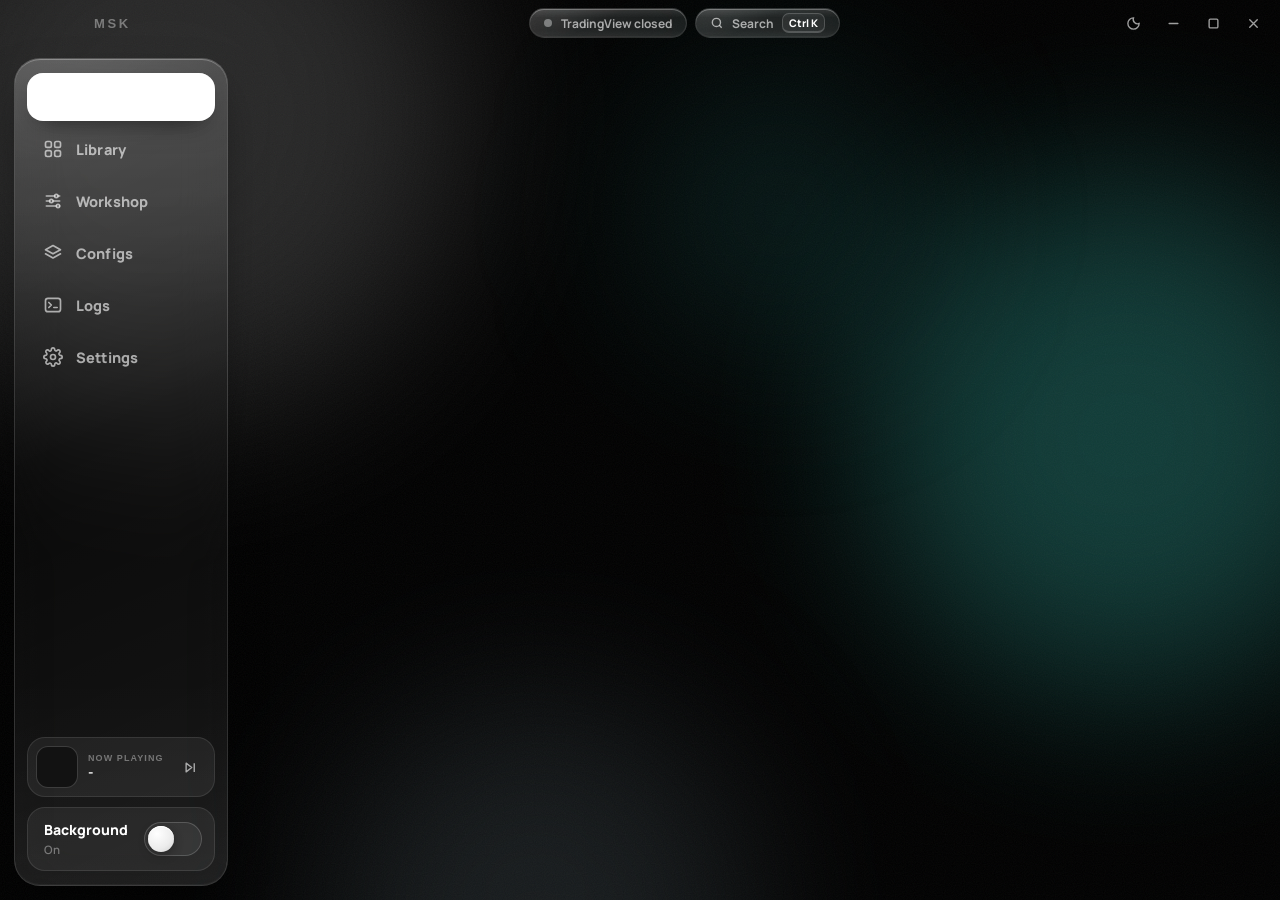
==== studio/index.html @ 9ff11bef "Add files via upload" ====
<!doctype html>
<html data-theme="dark">
<head>
  <meta charset="utf-8" />
  <meta http-equiv="Content-Security-Policy" content="default-src 'self'; img-src 'self' msk: data: blob:; media-src 'self' msk: blob:; style-src 'self' 'unsafe-inline'; font-src 'self'; script-src 'self'" />
  <title>MSK Studio</title>
  <link rel="stylesheet" href="styles.css" />
</head>
<body>
  <svg width="0" height="0" style="position:absolute" aria-hidden="true">
    <filter id="lg" x="0" y="0" width="100%" height="100%" color-interpolation-filters="sRGB">
      <feTurbulence type="fractalNoise" baseFrequency="0.012 0.018" numOctaves="2" seed="9" result="n" />
      <feGaussianBlur in="n" stdDeviation="2.5" result="nb" />
      <feDisplacementMap in="SourceGraphic" in2="nb" scale="34" xChannelSelector="R" yChannelSelector="G" />
    </filter>
  </svg>

  <div class="ambient" aria-hidden="true"><i class="blob b1"></i><i class="blob b2"></i><i class="blob b3"></i><i class="blob b4"></i><div class="grain"></div></div>

  <header class="titlebar">
    <div class="brand"><span class="wm" id="wm-small"></span><span class="brand-name">MSK</span></div>
    <div class="tb-center"><div class="pill glass" id="tv-pill"><span class="dot"></span><span id="tv-text">TradingView closed</span></div>
      <button class="pill glass pal-btn" id="pal-btn" title="Command palette"><svg viewBox="0 0 24 24"><circle cx="11" cy="11" r="7"/><path d="M20 20l-4-4"/></svg><span>Search</span><kbd>Ctrl K</kbd></button></div>
    <div class="tb-right">
      <button class="wc" id="theme-btn" title="Light / dark"><svg viewBox="0 0 24 24"><path d="M12 3a9 9 0 1 0 9 9 7 7 0 0 1-9-9z"/></svg></button>
      <button class="wc" id="w-min" title="Minimize"><svg viewBox="0 0 24 24"><path d="M5 12h14"/></svg></button>
      <button class="wc" id="w-max" title="Maximize"><svg viewBox="0 0 24 24"><rect x="5" y="5" width="14" height="14" rx="2"/></svg></button>
      <button class="wc close" id="w-close" title="Close"><svg viewBox="0 0 24 24"><path d="M6 6l12 12M18 6L6 18"/></svg></button>
    </div>
  </header>

  <aside class="sidebar glass">
    <nav id="nav">
      <span class="nav-blob"></span>
      <button data-page="home"><svg viewBox="0 0 24 24"><path d="M3 11l9-7 9 7v9a1 1 0 0 1-1 1h-5v-6H9v6H4a1 1 0 0 1-1-1z"/></svg><span>Home</span></button>
      <button data-page="library"><svg viewBox="0 0 24 24"><rect x="3" y="3" width="7" height="7" rx="2"/><rect x="14" y="3" width="7" height="7" rx="2"/><rect x="3" y="14" width="7" height="7" rx="2"/><rect x="14" y="14" width="7" height="7" rx="2"/></svg><span>Library</span></button>
      <button data-page="workshop"><svg viewBox="0 0 24 24"><path d="M4 6h10M18 6h2M4 12h4M12 12h8M4 18h12M20 18h0"/><circle cx="16" cy="6" r="2"/><circle cx="10" cy="12" r="2"/><circle cx="18" cy="18" r="2"/></svg><span>Workshop</span></button>
      <button data-page="configs"><svg viewBox="0 0 24 24"><path d="M12 3l9 5-9 5-9-5z"/><path d="M3 13l9 5 9-5"/></svg><span>Configs</span></button>
      <button data-page="logs"><svg viewBox="0 0 24 24"><rect x="3" y="4" width="18" height="16" rx="3"/><path d="M7 9l3 3-3 3M13 15h4"/></svg><span>Logs</span></button>
      <button data-page="settings"><svg viewBox="0 0 24 24"><circle cx="12" cy="12" r="3"/><path d="M19.4 15a1.7 1.7 0 0 0 .3 1.8l.1.1a2 2 0 1 1-2.8 2.8l-.1-.1a1.7 1.7 0 0 0-1.8-.3 1.7 1.7 0 0 0-1 1.5V21a2 2 0 1 1-4 0v-.1a1.7 1.7 0 0 0-1.1-1.5 1.7 1.7 0 0 0-1.8.3l-.1.1a2 2 0 1 1-2.8-2.8l.1-.1a1.7 1.7 0 0 0 .3-1.8 1.7 1.7 0 0 0-1.5-1H3a2 2 0 1 1 0-4h.1a1.7 1.7 0 0 0 1.5-1.1 1.7 1.7 0 0 0-.3-1.8l-.1-.1a2 2 0 1 1 2.8-2.8l.1.1a1.7 1.7 0 0 0 1.8.3H9a1.7 1.7 0 0 0 1-1.5V3a2 2 0 1 1 4 0v.1a1.7 1.7 0 0 0 1 1.5 1.7 1.7 0 0 0 1.8-.3l.1-.1a2 2 0 1 1 2.8 2.8l-.1.1a1.7 1.7 0 0 0-.3 1.8V9a1.7 1.7 0 0 0 1.5 1H21a2 2 0 1 1 0 4h-.1a1.7 1.7 0 0 0-1.5 1z"/></svg><span>Settings</span></button>
    </nav>
    <div class="side-foot">
      <div class="np" id="np" title="Edit in Workshop"><span class="np-thumb"></span><div class="np-txt"><small class="eyebrow" style="font-size:9px">Now playing</small><b class="np-name">-</b><small class="np-sub"></small></div>
        <button class="np-next" id="np-next" title="Next config"><svg viewBox="0 0 24 24"><path d="M5 5l9 7-9 7zM18 5v14"/></svg></button></div>
      <div class="master">
        <div><b>Background</b><small id="master-sub">On</small></div>
        <label class="switch big"><input type="checkbox" id="master" /><span></span></label>
      </div>
    </div>
  </aside>

  <main id="view"></main>
  <div id="toasts"></div>
  <div id="modal-root"></div>
  <div id="drop" class="drop"><div class="drop-inner glass"><b>Drop to add</b><small>Images and videos go straight to your library</small></div></div>

  <script src="../common.js"></script>
  <script src="shim.js"></script>
  <script src="logo.js"></script>
  <script src="fx.js"></script>
  <script src="chart.js"></script>
  <script src="app.js"></script>
</body>
</html>
---- studio/styles.css ----
@font-face { font-family: "Unbounded"; src: url(fonts/unbounded-latin-600-normal.woff2) format("woff2"); font-weight: 600; }
@font-face { font-family: "Unbounded"; src: url(fonts/unbounded-latin-800-normal.woff2) format("woff2"); font-weight: 800; }
@font-face { font-family: "Unbounded"; src: url(fonts/unbounded-latin-900-normal.woff2) format("woff2"); font-weight: 900; }
@font-face { font-family: "Manrope"; src: url(fonts/manrope-latin-500-normal.woff2) format("woff2"); font-weight: 500; }
@font-face { font-family: "Manrope"; src: url(fonts/manrope-latin-600-normal.woff2) format("woff2"); font-weight: 600; }
@font-face { font-family: "Manrope"; src: url(fonts/manrope-latin-700-normal.woff2) format("woff2"); font-weight: 700; }
@font-face { font-family: "Manrope"; src: url(fonts/manrope-latin-800-normal.woff2) format("woff2"); font-weight: 800; }

:root {
  --miku: #39c5bb; --miku-2: #7cf7ee;
  --spring: cubic-bezier(.34, 1.56, .64, 1);
  --ease: cubic-bezier(.2, .8, .2, 1);
  --r-lg: 26px; --r-md: 18px; --r-sm: 12px;
  --display: "Unbounded", "Segoe UI", sans-serif;
  --body: "Manrope", "Segoe UI", sans-serif;
}
[data-theme="dark"] {
  --bg: #000; --fg: #fff; --fg-2: rgba(255,255,255,.62); --fg-3: rgba(255,255,255,.38);
  --line: rgba(255,255,255,.10); --line-2: rgba(255,255,255,.18);
  --glass-a: rgba(255,255,255,.11); --glass-b: rgba(255,255,255,.025); --glass-edge: rgba(255,255,255,.14);
  --glass-hi: rgba(255,255,255,.28); --shadow: rgba(0,0,0,.65);
  --solid: #fff; --on-solid: #000; --field: rgba(255,255,255,.06);
  --blob-1: rgba(255,255,255,.16); --blob-2: rgba(57,197,187,.30); --blob-3: rgba(120,140,150,.20); --blob-4: rgba(57,197,187,.14);
}
[data-theme="light"] {
  --bg: #f3f4f5; --fg: #050505; --fg-2: rgba(0,0,0,.6); --fg-3: rgba(0,0,0,.38);
  --line: rgba(0,0,0,.08); --line-2: rgba(0,0,0,.14);
  --glass-a: rgba(255,255,255,.78); --glass-b: rgba(255,255,255,.42); --glass-edge: rgba(255,255,255,.9);
  --glass-hi: rgba(255,255,255,1); --shadow: rgba(20,30,40,.16);
  --solid: #000; --on-solid: #fff; --field: rgba(0,0,0,.045);
  --blob-1: rgba(0,0,0,.10); --blob-2: rgba(57,197,187,.38); --blob-3: rgba(160,170,180,.35); --blob-4: rgba(57,197,187,.2);
}

* { box-sizing: border-box; margin: 0; padding: 0; }
html, body { height: 100%; overflow: hidden; background: var(--bg); color: var(--fg); font-family: var(--body); font-weight: 600; font-size: 14px; -webkit-font-smoothing: antialiased; transition: background .5s var(--ease), color .5s var(--ease); }
button, input, select { font: inherit; color: inherit; }
button { cursor: pointer; border: 0; background: none; }
svg { display: block; }
::selection { background: var(--miku); color: #000; }
::-webkit-scrollbar { width: 10px; height: 10px; }
::-webkit-scrollbar-thumb { background: var(--line-2); border-radius: 10px; border: 3px solid transparent; background-clip: padding-box; }
::-webkit-scrollbar-track { background: transparent; }

/* ---------- ambient background ---------- */
.ambient { position: fixed; inset: 0; z-index: 0; overflow: hidden; pointer-events: none; }
.blob { position: absolute; border-radius: 50%; filter: blur(90px); will-change: transform; }
.b1 { width: 46vw; height: 46vw; left: -10vw; top: -14vw; background: var(--blob-1); animation: drift1 34s ease-in-out infinite alternate; }
.b2 { width: 40vw; height: 40vw; right: -8vw; top: 20vh; background: var(--blob-2); animation: drift2 40s ease-in-out infinite alternate; }
.b3 { width: 34vw; height: 34vw; left: 25vw; bottom: -18vw; background: var(--blob-3); animation: drift3 46s ease-in-out infinite alternate; }
.b4 { width: 22vw; height: 22vw; left: 50vw; top: 8vh; background: var(--blob-4); animation: drift1 28s ease-in-out infinite alternate-reverse; }
@keyframes drift1 { to { transform: translate(14vw, 12vh) scale(1.15); } }
@keyframes drift2 { to { transform: translate(-16vw, -10vh) scale(.9); } }
@keyframes drift3 { to { transform: translate(10vw, -14vh) scale(1.2); } }
.grain { position: absolute; inset: 0; opacity: .05; background-image: url("data:image/svg+xml,%3Csvg xmlns='http://www.w3.org/2000/svg' width='160' height='160'%3E%3Cfilter id='n'%3E%3CfeTurbulence type='fractalNoise' baseFrequency='.9' numOctaves='2'/%3E%3C/filter%3E%3Crect width='100%25' height='100%25' filter='url(%23n)'/%3E%3C/svg%3E"); }

/* ---------- liquid glass ---------- */
.glass {
  position: relative; isolation: isolate;
  background: linear-gradient(155deg, var(--glass-a), var(--glass-b) 45%, var(--glass-a) 140%);
  backdrop-filter: blur(24px) saturate(180%);
  border: 1px solid var(--glass-edge);
  box-shadow: inset 0 1px 0 var(--glass-hi), inset 0 -1px 1px rgba(255,255,255,.05), 0 20px 50px -18px var(--shadow);
}
.glass::before { /* specular highlight that follows the cursor */
  content: ""; position: absolute; inset: 0; border-radius: inherit; pointer-events: none; z-index: -1;
  background: radial-gradient(420px circle at var(--mx, 20%) var(--my, -10%), rgba(255,255,255,.14), transparent 45%);
  opacity: .9; transition: opacity .4s;
}
.glass::after { /* soft rim light */
  content: ""; position: absolute; inset: 0; border-radius: inherit; pointer-events: none;
  background: linear-gradient(180deg, rgba(255,255,255,.10), transparent 30%, transparent 75%, rgba(255,255,255,.04));
  mix-blend-mode: overlay;
}
.bubble { /* refracting liquid glass for small pills/buttons */
  backdrop-filter: blur(10px) saturate(190%);
  backdrop-filter: url(#lg) blur(6px) saturate(190%) brightness(1.08);
}

/* ---------- layout ---------- */
.titlebar { position: fixed; top: 0; left: 0; right: 0; height: 46px; z-index: 50; display: flex; align-items: center; padding: 0 8px 0 18px; -webkit-app-region: drag; }
.titlebar button, .titlebar .pill { -webkit-app-region: no-drag; }
.brand { display: flex; align-items: center; gap: 10px; width: 236px; }
.brand .wm { width: 66px; color: var(--fg); }
.brand-name { font-family: var(--display); font-weight: 900; font-size: 13px; letter-spacing: .2em; color: var(--fg-3); }
.tb-center { flex: 1; display: flex; justify-content: center; }
.tb-right { display: flex; gap: 2px; }
.wc { width: 38px; height: 32px; border-radius: 10px; display: grid; place-items: center; color: var(--fg-2); transition: background .2s, color .2s, transform .25s var(--spring); }
.wc svg { width: 15px; height: 15px; fill: none; stroke: currentColor; stroke-width: 2.2; stroke-linecap: round; }
.wc:hover { background: var(--field); color: var(--fg); }
.wc:active { transform: scale(.9); }
.wc.close:hover { background: #e5484d; color: #fff; }
.pill { display: inline-flex; align-items: center; gap: 9px; height: 30px; padding: 0 14px; border-radius: 99px; font-size: 12px; font-weight: 700; color: var(--fg-2); cursor: pointer; transition: transform .3s var(--spring); }
.pill:hover { transform: scale(1.04); }
.dot { width: 8px; height: 8px; border-radius: 50%; background: var(--fg-3); box-shadow: 0 0 0 0 transparent; transition: background .3s; }
.dot.on { background: var(--miku); animation: pulse 2s infinite; }
.dot.warn { background: #ffb224; }
.dot.busy { background: var(--fg); animation: blink 1s infinite; }
@keyframes pulse { 0% { box-shadow: 0 0 0 0 rgba(57,197,187,.6); } 70% { box-shadow: 0 0 0 9px rgba(57,197,187,0); } 100% { box-shadow: 0 0 0 0 rgba(57,197,187,0); } }
@keyframes blink { 50% { opacity: .25; } }

.sidebar { position: fixed; top: 58px; left: 14px; bottom: 14px; width: 214px; z-index: 40; border-radius: var(--r-lg); padding: 14px 12px; display: flex; flex-direction: column; }
#nav { position: relative; display: flex; flex-direction: column; gap: 4px; }
#nav button { position: relative; z-index: 1; display: flex; align-items: center; gap: 13px; height: 48px; padding: 0 16px; border-radius: 16px; color: var(--fg-2); font-weight: 800; font-size: 14.5px; letter-spacing: .01em; transition: color .3s, transform .3s var(--spring); }
#nav button svg { width: 20px; height: 20px; fill: none; stroke: currentColor; stroke-width: 2; stroke-linecap: round; stroke-linejoin: round; transition: transform .45s var(--spring); }
#nav button:hover { color: var(--fg); }
#nav button:hover svg { transform: scale(1.12) rotate(-4deg); }
#nav button:active { transform: scale(.96); }
#nav button.active { color: var(--on-solid); }
.nav-blob { position: absolute; left: 0; right: 0; top: 0; height: 48px; border-radius: 16px; background: var(--solid); z-index: 0;
  box-shadow: 0 10px 28px -10px var(--shadow), inset 0 1px 0 rgba(255,255,255,.35);
  transition: transform .55s cubic-bezier(.5, 1.5, .4, 1), height .3s var(--ease); }
.side-foot { margin-top: auto; }
.master { display: flex; align-items: center; justify-content: space-between; gap: 10px; padding: 12px 12px 12px 16px; border-radius: 18px; background: var(--field); border: 1px solid var(--line); }
.master b { display: block; font-weight: 800; font-size: 14px; }
.master small { color: var(--fg-3); font-size: 11.5px; }

main#view { position: fixed; top: 46px; left: 242px; right: 0; bottom: 0; z-index: 10; overflow-y: auto; overflow-x: hidden; padding: 18px 28px 40px 18px; }
.page { animation: pageIn .6s var(--ease) both; }
.page.out { animation: pageOut .22s var(--ease) both; }
@keyframes pageIn { from { opacity: 0; transform: translateY(18px) scale(.99); filter: blur(10px); } }
@keyframes pageOut { to { opacity: 0; transform: translateY(-8px); filter: blur(6px); } }
.stagger > * { animation: rise .7s var(--ease) both; animation-delay: calc(var(--i, 0) * 55ms + 60ms); }
@keyframes rise { from { opacity: 0; transform: translateY(16px) scale(.98); } }

/* ---------- type ---------- */
.eyebrow { font-family: var(--display); font-weight: 800; font-size: 11px; letter-spacing: .28em; text-transform: uppercase; color: var(--fg-3); }
h1.title { font-family: var(--display); font-weight: 900; font-size: 46px; line-height: 1.02; letter-spacing: -.035em; }
h2.title { font-family: var(--display); font-weight: 900; font-size: 34px; letter-spacing: -.03em; }
h3 { font-family: var(--display); font-weight: 800; font-size: 15px; letter-spacing: -.01em; }
.muted { color: var(--fg-2); }
.faint { color: var(--fg-3); }
.page-head { display: flex; align-items: flex-end; justify-content: space-between; gap: 20px; margin: 8px 0 22px; }
.page-head .left { display: flex; flex-direction: column; gap: 8px; }
.row { display: flex; align-items: center; gap: 10px; }
.wrap { flex-wrap: wrap; }
.grow { flex: 1; }

/* ---------- buttons ---------- */
.btn { position: relative; display: inline-flex; align-items: center; justify-content: center; gap: 9px; height: 42px; padding: 0 20px; border-radius: 99px; font-weight: 800; font-size: 13.5px; letter-spacing: .01em; white-space: nowrap; transition: transform .35s var(--spring), background .25s, box-shadow .3s, opacity .2s; overflow: hidden; }
.btn svg { width: 17px; height: 17px; fill: none; stroke: currentColor; stroke-width: 2.2; stroke-linecap: round; stroke-linejoin: round; }
.btn:hover { transform: translateY(-2px) scale(1.02); }
.btn:active { transform: scale(.95); transition-duration: .1s; }
.btn.solid { background: var(--solid); color: var(--on-solid); box-shadow: 0 12px 30px -12px var(--shadow), inset 0 1px 0 rgba(255,255,255,.4); }
.btn.glass { color: var(--fg); }
.btn.ghost { color: var(--fg-2); }
.btn.ghost:hover { color: var(--fg); background: var(--field); }
.btn.miku { background: var(--miku); color: #001a18; box-shadow: 0 12px 30px -10px rgba(57,197,187,.6); }
.btn.danger:hover { color: #ff5a5f; }
.btn.sm { height: 34px; padding: 0 14px; font-size: 12.5px; }
.btn.icon { width: 38px; padding: 0; height: 38px; }
.btn.sm.icon { width: 34px; height: 34px; }
.btn[disabled] { opacity: .4; pointer-events: none; }
.btn .ripple { position: absolute; border-radius: 50%; transform: scale(0); background: currentColor; opacity: .22; animation: ripple .6s var(--ease); pointer-events: none; }
@keyframes ripple { to { transform: scale(4); opacity: 0; } }

/* ---------- cards ---------- */
.card { border-radius: var(--r-lg); padding: 20px; }
.grid { display: grid; gap: 16px; }
.hero { display: grid; grid-template-columns: 1.35fr 1fr; gap: 16px; margin-bottom: 16px; }
.hero-main { padding: 34px; border-radius: 30px; display: flex; flex-direction: column; gap: 18px; min-height: 280px; overflow: hidden; }
.hero-main .wm-big { width: min(330px, 70%); color: var(--fg); animation: float 6s ease-in-out infinite; }
.hero-main .wm-big .sh { animation: shimmer 4s ease-in-out infinite; }
@keyframes float { 50% { transform: translateY(-6px); } }
@keyframes shimmer { 50% { opacity: .55; } }
.status-card { padding: 26px; border-radius: 30px; display: flex; flex-direction: column; gap: 14px; }
.status-big { display: flex; align-items: center; gap: 14px; }
.status-orb { width: 54px; height: 54px; border-radius: 50%; display: grid; place-items: center; background: var(--field); border: 1px solid var(--line); flex: none; }
.status-orb .dot { width: 14px; height: 14px; }
.status-title { font-family: var(--display); font-weight: 900; font-size: 22px; letter-spacing: -.02em; }
.kv { display: flex; justify-content: space-between; padding: 10px 0; border-top: 1px solid var(--line); font-size: 13px; }
.kv span:first-child { color: var(--fg-3); }

.active-card { display: grid; grid-template-columns: 1.6fr 1fr; gap: 0; border-radius: 30px; overflow: hidden; padding: 0; margin-bottom: 16px; }
.active-card .stage { border-radius: 0; height: 100%; min-height: 300px; }
.active-info { padding: 26px; display: flex; flex-direction: column; gap: 14px; }
.big-name { font-family: var(--display); font-weight: 900; font-size: 30px; letter-spacing: -.03em; line-height: 1.05; }
.swatches { display: flex; gap: 6px; }
.sw { width: 22px; height: 22px; border-radius: 7px; border: 1px solid var(--line-2); box-shadow: inset 0 1px 0 rgba(255,255,255,.25); }
.badge { display: inline-flex; align-items: center; height: 24px; padding: 0 10px; border-radius: 99px; font-size: 11px; font-weight: 800; letter-spacing: .04em; text-transform: uppercase; background: var(--field); border: 1px solid var(--line); color: var(--fg-2); }
.badge.on { background: var(--miku); color: #001a18; border-color: transparent; }

.chips { display: flex; gap: 10px; overflow-x: auto; padding: 4px 2px 12px; }
.chip { flex: none; display: flex; align-items: center; gap: 10px; height: 52px; padding: 0 16px 0 8px; border-radius: 99px; font-weight: 800; transition: transform .35s var(--spring), box-shadow .3s; }
.chip:hover { transform: translateY(-3px); }
.chip:active { transform: scale(.95); }
.chip .thumb { width: 36px; height: 36px; border-radius: 50%; background: #111 center/cover; border: 1px solid var(--line-2); flex: none; }
.chip.active { outline: 2px solid var(--fg); outline-offset: 2px; }
.stats { display: grid; grid-template-columns: repeat(3, 1fr); gap: 16px; }
.stat { padding: 20px 22px; border-radius: 24px; }
.stat b { display: block; font-family: var(--display); font-weight: 900; font-size: 34px; letter-spacing: -.03em; }
.stat span { color: var(--fg-3); font-size: 12px; text-transform: uppercase; letter-spacing: .14em; font-weight: 800; }

/* ---------- stage (preview) ---------- */
.stage { position: relative; overflow: hidden; border-radius: var(--r-md); background: #000; aspect-ratio: 16/9; isolation: isolate; }
.stage .layer { position: absolute; inset: 0; transition: opacity .5s var(--ease); }
.stage .m-wrap { z-index: 1; }
.stage .m-wrap img, .stage .m-wrap video { position: absolute; inset: 0; width: 100%; height: 100%; transition: filter .35s, opacity .35s, transform .35s; }
.stage canvas { position: absolute; inset: 0; width: 100%; height: 100%; z-index: 2; }
.stage.overlay .m-wrap { z-index: 3; pointer-events: none; }
.stage .tag { position: absolute; z-index: 5; left: 12px; top: 12px; }

/* ---------- library ---------- */
.toolbar { display: flex; align-items: center; gap: 12px; margin-bottom: 18px; flex-wrap: wrap; }
.search { display: flex; align-items: center; gap: 8px; height: 42px; padding: 0 16px; border-radius: 99px; min-width: 240px; }
.search svg { width: 16px; height: 16px; fill: none; stroke: var(--fg-3); stroke-width: 2.2; }
.search input { background: none; border: 0; outline: 0; flex: 1; font-weight: 700; }
.media-grid { display: grid; grid-template-columns: repeat(auto-fill, minmax(230px, 1fr)); gap: 16px; }
.m-card { border-radius: 22px; overflow: hidden; padding: 8px; transition: transform .45s var(--spring), box-shadow .3s; cursor: pointer; }
.m-card:hover { transform: translateY(-5px) scale(1.01); }
.m-thumb { position: relative; aspect-ratio: 16/10; border-radius: 15px; overflow: hidden; background: linear-gradient(135deg, #1b1b1b, #050505); }
.m-thumb img, .m-thumb video { position: absolute; inset: 0; width: 100%; height: 100%; object-fit: cover; transition: transform .8s var(--ease), opacity .4s; }
.m-card:hover .m-thumb img { transform: scale(1.06); }
.m-thumb .type { position: absolute; left: 8px; top: 8px; height: 22px; padding: 0 9px; border-radius: 99px; font-size: 10px; font-weight: 800; letter-spacing: .1em; display: flex; align-items: center; color: #fff; background: rgba(0,0,0,.45); backdrop-filter: blur(10px); text-transform: uppercase; }
.m-thumb .fav { position: absolute; right: 8px; top: 8px; width: 32px; height: 32px; border-radius: 50%; display: grid; place-items: center; background: rgba(0,0,0,.4); backdrop-filter: blur(10px); color: #fff; opacity: 0; transform: scale(.7); transition: opacity .25s, transform .4s var(--spring); }
.m-thumb .fav svg { width: 16px; height: 16px; fill: none; stroke: currentColor; stroke-width: 2; }
.m-thumb .fav.on { opacity: 1; transform: scale(1); color: var(--miku); }
.m-thumb .fav.on svg { fill: currentColor; }
.m-card:hover .fav { opacity: 1; transform: scale(1); }
.m-meta { display: flex; align-items: center; gap: 6px; padding: 10px 6px 4px; }
.m-meta .name { flex: 1; font-weight: 800; white-space: nowrap; overflow: hidden; text-overflow: ellipsis; }
.m-meta small { color: var(--fg-3); font-size: 11px; }
.empty { text-align: center; padding: 70px 20px; border-radius: 30px; display: flex; flex-direction: column; align-items: center; gap: 14px; }
.empty .ico { width: 70px; height: 70px; border-radius: 22px; display: grid; place-items: center; background: var(--field); }
.empty .ico svg { width: 30px; height: 30px; fill: none; stroke: var(--fg-2); stroke-width: 2; }

/* segmented control */
.seg { position: relative; display: inline-flex; padding: 4px; border-radius: 99px; gap: 0; }
.seg button { position: relative; z-index: 1; height: 34px; padding: 0 16px; border-radius: 99px; font-weight: 800; font-size: 12.5px; color: var(--fg-2); transition: color .3s; }
.seg button.on { color: var(--on-solid); }
.seg .thumb { position: absolute; top: 4px; bottom: 4px; left: 0; border-radius: 99px; background: var(--solid); transition: transform .5s cubic-bezier(.5, 1.4, .4, 1), width .5s cubic-bezier(.5, 1.4, .4, 1); box-shadow: 0 6px 18px -6px var(--shadow); }
.seg.full { display: flex; }
.seg.full button { flex: 1; padding: 0 8px; }

/* ---------- workshop ---------- */
.ws { display: grid; grid-template-columns: minmax(0, 1fr) 380px; gap: 16px; align-items: start; }
.ws-left { position: sticky; top: 0; display: flex; flex-direction: column; gap: 14px; }
.ws-left .stage { border-radius: 24px; box-shadow: 0 30px 70px -30px var(--shadow); }
.ws-bar { display: flex; align-items: center; gap: 10px; padding: 8px 8px 8px 18px; border-radius: 99px; margin-bottom: 16px; }
.ws-bar input.name { flex: 1; min-width: 120px; background: none; border: 0; outline: 0; font-family: var(--display); font-weight: 900; font-size: 18px; letter-spacing: -.02em; }
.strip { display: flex; gap: 10px; overflow-x: auto; padding: 12px; border-radius: 22px; }
.strip .s-item { flex: none; width: 112px; aspect-ratio: 16/10; border-radius: 12px; overflow: hidden; position: relative; background: #111 center/cover; border: 2px solid transparent; transition: transform .35s var(--spring), border-color .2s; cursor: pointer; }
.strip .s-item:hover { transform: translateY(-3px); }
.strip .s-item.on { border-color: var(--miku); box-shadow: 0 0 0 3px rgba(57,197,187,.25); }
.strip .s-item.none { display: grid; place-items: center; color: var(--fg-3); background: var(--field); font-weight: 800; font-size: 12px; }
.strip .s-item.add { display: grid; place-items: center; color: var(--fg-2); background: var(--field); border: 2px dashed var(--line-2); font-size: 22px; }
.panel { border-radius: 24px; padding: 6px 18px; margin-bottom: 12px; }
.panel > summary { list-style: none; display: flex; align-items: center; justify-content: space-between; padding: 14px 0; cursor: pointer; }
.panel > summary::-webkit-details-marker { display: none; }
.panel > summary .chev { width: 18px; height: 18px; fill: none; stroke: var(--fg-3); stroke-width: 2.4; transition: transform .4s var(--spring); }
.panel[open] > summary .chev { transform: rotate(180deg); }
.panel .body { padding: 2px 0 16px; display: flex; flex-direction: column; gap: 14px; }
.panel[open] .body { animation: rise .5s var(--ease) both; }
.ctrl { display: flex; flex-direction: column; gap: 8px; }
.ctrl .lbl { display: flex; justify-content: space-between; font-size: 12.5px; color: var(--fg-2); font-weight: 700; }
.ctrl .lbl b { color: var(--fg); font-weight: 800; font-variant-numeric: tabular-nums; }
.two { display: grid; grid-template-columns: 1fr 1fr; gap: 10px; }
.line { display: flex; align-items: center; justify-content: space-between; gap: 10px; font-size: 13px; }

/* range slider */
input[type=range] { -webkit-appearance: none; appearance: none; width: 100%; height: 22px; background: transparent; cursor: pointer; --p: 50%; }
input[type=range]::-webkit-slider-runnable-track { height: 8px; border-radius: 99px; background: linear-gradient(90deg, var(--fg) var(--p), var(--field) var(--p)); border: 1px solid var(--line); }
input[type=range]::-webkit-slider-thumb { -webkit-appearance: none; width: 22px; height: 22px; margin-top: -8px; border-radius: 50%; background: radial-gradient(circle at 35% 30%, #fff, #e8e8e8 60%, #cfcfcf); border: 1px solid rgba(0,0,0,.15); box-shadow: 0 4px 12px rgba(0,0,0,.35), inset 0 1px 0 #fff; transition: transform .3s var(--spring); }
input[type=range]:active::-webkit-slider-thumb { transform: scale(1.25); }

/* color field */
.color { display: flex; align-items: center; gap: 8px; height: 40px; padding: 0 6px 0 6px; border-radius: 14px; background: var(--field); border: 1px solid var(--line); }
.color .chip-c { position: relative; width: 28px; height: 28px; border-radius: 9px; overflow: hidden; flex: none; border: 1px solid var(--line-2); box-shadow: inset 0 1px 0 rgba(255,255,255,.3); transition: transform .3s var(--spring); }
.color .chip-c:hover { transform: scale(1.1); }
.color .chip-c input { position: absolute; inset: -6px; width: 40px; height: 40px; opacity: 0; cursor: pointer; }
.color input.hex { width: 100%; background: none; border: 0; outline: 0; font-weight: 800; font-size: 12px; text-transform: uppercase; font-variant-numeric: tabular-nums; }
.color .lab { font-size: 11px; color: var(--fg-3); white-space: nowrap; }
.palettes { display: flex; gap: 8px; flex-wrap: wrap; }
.pal { display: flex; align-items: center; gap: 6px; height: 32px; padding: 0 12px 0 6px; border-radius: 99px; font-size: 12px; font-weight: 800; transition: transform .3s var(--spring); }
.pal:hover { transform: translateY(-2px); }
.pal i { width: 10px; height: 20px; border-radius: 4px; display: inline-block; }

/* switch */
.switch { position: relative; display: inline-block; width: 50px; height: 30px; flex: none; }
.switch.big { width: 58px; height: 34px; }
.switch input { opacity: 0; width: 0; height: 0; position: absolute; }
.switch span { position: absolute; inset: 0; border-radius: 99px; background: var(--field); border: 1px solid var(--line-2); cursor: pointer; transition: background .35s var(--ease); }
.switch span::after { content: ""; position: absolute; top: 3px; left: 3px; width: calc(100% - 50% - 1px); aspect-ratio: 1; height: auto; border-radius: 50%;
  background: radial-gradient(circle at 35% 30%, #fff, #ececec 60%, #d0d0d0); box-shadow: 0 3px 10px rgba(0,0,0,.35), inset 0 1px 0 #fff;
  transition: transform .5s cubic-bezier(.5, 1.6, .4, 1), width .25s; }
.switch.big span::after { width: 26px; }
.switch:not(.big) span::after { width: 22px; }
.switch input:checked + span { background: var(--miku); border-color: transparent; }
.switch input:checked + span::after { transform: translateX(20px); }
.switch.big input:checked + span::after { transform: translateX(24px); }
.switch:active span::after { width: 30px; }
.switch.big:active span::after { width: 34px; }

/* ---------- configs ---------- */
.cfg-grid { display: grid; grid-template-columns: repeat(auto-fill, minmax(300px, 1fr)); gap: 16px; }
.cfg { border-radius: 26px; padding: 8px; transition: transform .45s var(--spring); }
.cfg:hover { transform: translateY(-5px); }
.cfg .stage { border-radius: 19px; }
.cfg.active { box-shadow: 0 0 0 2px var(--miku), 0 20px 50px -18px rgba(57,197,187,.5); }
.cfg-info { padding: 12px 10px 6px; display: flex; flex-direction: column; gap: 10px; }
.cfg-info .name { font-family: var(--display); font-weight: 800; font-size: 16px; letter-spacing: -.01em; white-space: nowrap; overflow: hidden; text-overflow: ellipsis; }
.cfg-actions { display: flex; gap: 6px; align-items: center; }

/* ---------- settings ---------- */
.set-grid { display: grid; grid-template-columns: 1fr 1fr; gap: 16px; align-items: start; }
.set-card { border-radius: 26px; padding: 22px; display: flex; flex-direction: column; gap: 4px; }
.set-card h3 { margin-bottom: 8px; }
.set-row { display: flex; align-items: center; justify-content: space-between; gap: 14px; padding: 12px 0; border-top: 1px solid var(--line); }
.set-row:first-of-type { border-top: 0; }
.set-row .t b { display: block; font-weight: 800; }
.set-row .t small { color: var(--fg-3); font-size: 12px; font-weight: 600; }
.field { height: 40px; padding: 0 14px; border-radius: 12px; background: var(--field); border: 1px solid var(--line); outline: 0; font-weight: 700; min-width: 0; transition: border-color .2s, box-shadow .2s; }
.field:focus { border-color: var(--miku); box-shadow: 0 0 0 4px rgba(57,197,187,.18); }
.field.mono { font-variant-numeric: tabular-nums; }
.path { white-space: pre-line; font-size: 12px; color: var(--fg-2); word-break: break-all; padding: 10px 12px; border-radius: 12px; background: var(--field); border: 1px solid var(--line); }

/* ---------- toasts / modal / drop ---------- */
#toasts { position: fixed; right: 20px; bottom: 20px; z-index: 200; display: flex; flex-direction: column; gap: 10px; align-items: flex-end; }
.toast { display: flex; align-items: center; gap: 10px; padding: 12px 18px; border-radius: 18px; font-weight: 800; max-width: 380px; animation: toastIn .55s cubic-bezier(.5, 1.5, .4, 1) both; }
.toast.out { animation: toastOut .3s var(--ease) both; }
.toast .dot { flex: none; }
@keyframes toastIn { from { opacity: 0; transform: translateY(20px) scale(.9); } }
@keyframes toastOut { to { opacity: 0; transform: translateX(30px) scale(.95); } }
#modal-root .scrim { position: fixed; inset: 0; z-index: 150; background: rgba(0,0,0,.45); backdrop-filter: blur(6px); display: grid; place-items: center; animation: fade .3s both; }
#modal-root .modal { width: 420px; border-radius: 28px; padding: 26px; display: flex; flex-direction: column; gap: 16px; animation: pop .5s cubic-bezier(.5, 1.5, .4, 1) both; }
@keyframes fade { from { opacity: 0; } }
@keyframes pop { from { opacity: 0; transform: scale(.88) translateY(10px); } }
.drop { position: fixed; inset: 0; z-index: 180; display: grid; place-items: center; background: rgba(0,0,0,.35); opacity: 0; pointer-events: none; transition: opacity .25s; }
.drop.on { opacity: 1; }
.drop-inner { padding: 50px 70px; border-radius: 36px; text-align: center; display: flex; flex-direction: column; gap: 8px; border: 2px dashed var(--miku); transform: scale(.94); transition: transform .45s var(--spring); }
.drop.on .drop-inner { transform: scale(1); }
.drop-inner b { font-family: var(--display); font-weight: 900; font-size: 30px; }

.menu { position: fixed; z-index: 160; min-width: 180px; padding: 6px; border-radius: 16px; display: flex; flex-direction: column; animation: pop .35s cubic-bezier(.5, 1.5, .4, 1) both; }
.menu button { text-align: left; padding: 10px 12px; border-radius: 10px; font-weight: 700; }
.menu button:hover { background: var(--field); }
.menu button.danger { color: #ff5a5f; }
.two .color { flex-wrap: wrap; height: auto; padding: 8px; row-gap: 6px; }
.two .color .lab { order: -1; width: 100%; padding: 0 2px; }
.two .color input.hex { width: calc(100% - 40px); }

/* ---------- logs ---------- */
.log-box { border-radius: 24px; padding: 10px 6px 10px 14px; height: calc(100vh - 290px); min-height: 300px; overflow-y: auto; font-family: "Cascadia Mono", Consolas, "SF Mono", monospace; font-size: 12px; font-weight: 500; line-height: 1.55; }
.log-line { display: grid; grid-template-columns: 92px 58px 64px 1fr; gap: 8px; padding: 3px 8px; border-radius: 8px; animation: fade .3s both; }
.log-line:hover { background: var(--field); }
.log-line .ts { color: var(--fg-3); font-variant-numeric: tabular-nums; }
.log-line .lv { font-weight: 800; font-size: 10.5px; letter-spacing: .06em; }
.log-line .src { color: var(--fg-3); }
.log-line .msg { word-break: break-word; white-space: pre-wrap; }
.log-line .dat { display: block; color: var(--fg-3); font-size: 11.5px; }
.lv.error { color: #ff5a5f; } .lv.warn { color: #ffb224; } .lv.info { color: var(--miku); } .lv.debug { color: var(--fg-3); }
.log-line.error { background: rgba(255,90,95,.08); }
.btn.kill { background: #e5484d; color: #fff; box-shadow: 0 12px 30px -12px rgba(229,72,77,.6); }

/* ---------- animations ---------- */
.fx-card { display: flex; flex-direction: column; gap: 12px; padding: 14px; border-radius: 18px; background: var(--field); border: 1px solid var(--line); animation: rise .45s var(--ease) both; }
.fx-card .fx-sel { flex: 1; height: 38px; padding: 0 10px; cursor: pointer; }
.fx-card .fx-sel option, .fx-card .fx-sel optgroup { background: var(--bg); color: var(--fg); }
.waves { display: flex; flex-wrap: wrap; gap: 6px; }
.wv { height: 30px; padding: 0 12px; border-radius: 99px; font-size: 12px; font-weight: 800; color: var(--fg-2); border: 1px solid var(--line-2); transition: transform .3s var(--spring), background .2s, color .2s; }
.wv:hover { transform: translateY(-2px); color: var(--fg); }
.wv.on { background: var(--solid); color: var(--on-solid); border-color: transparent; }

/* ---------- settings v2 ---------- */
.set-page .page-head .search { min-width: 280px; }
.set-page { max-width: 1040px; }
.set-tabs { position: sticky; top: -6px; z-index: 20; display: flex; padding: 5px; border-radius: 99px; margin: 0 0 16px;
  background: color-mix(in srgb, var(--bg) 97%, var(--fg) 3%) !important; box-shadow: 0 14px 30px -14px var(--shadow), inset 0 1px 0 var(--glass-hi); }
.set-tabs button { position: relative; z-index: 1; flex: 1; display: flex; align-items: center; justify-content: center; gap: 8px; height: 38px; border-radius: 99px; font-weight: 800; font-size: 13px; color: var(--fg-2); transition: color .3s; }
.set-tabs button svg { width: 16px; height: 16px; fill: none; stroke: currentColor; stroke-width: 2.2; stroke-linecap: round; stroke-linejoin: round; }
.set-tabs button.on { color: var(--on-solid); }
.set-tabs .thumb { position: absolute; top: 5px; bottom: 5px; left: 0; border-radius: 99px; background: var(--solid); transition: transform .5s cubic-bezier(.5,1.4,.4,1), width .5s cubic-bezier(.5,1.4,.4,1); box-shadow: 0 6px 18px -6px var(--shadow); }
.set-body { display: flex; flex-direction: column; gap: 16px; }
.set-sec { border-radius: 26px; padding: 22px 24px 10px; scroll-margin-top: 80px; }
.set-sec h3 { display: flex; align-items: center; gap: 10px; font-size: 17px; margin-bottom: 8px; }
.set-sec h3 svg { width: 20px; height: 20px; fill: none; stroke: var(--miku); stroke-width: 2.2; stroke-linecap: round; stroke-linejoin: round; }
.set-sec .set-row { display: flex; align-items: center; gap: 14px; padding: 13px 0; border-top: 1px solid var(--line); }
.set-sec .set-row:first-of-type { border-top: 0; }
.set-sec .set-row .t { flex: 1; min-width: 0; }
.set-sec .set-row.col { flex-wrap: wrap; }
.set-sec .set-row.col .path, .set-sec .set-row.col > .row { flex-basis: 100%; margin-left: 50px; }
.row-ico { width: 36px; height: 36px; border-radius: 11px; display: grid; place-items: center; background: var(--field); border: 1px solid var(--line); flex: none; }
.row-ico svg { width: 17px; height: 17px; fill: none; stroke: var(--fg-2); stroke-width: 2.1; stroke-linecap: round; stroke-linejoin: round; }
.tv-hero { display: flex; align-items: center; gap: 14px; padding: 14px; border-radius: 18px; background: var(--field); border: 1px solid var(--line); margin: 4px 0 6px; }
.tv-hero .status-orb { width: 46px; height: 46px; }
.tv-stats { display: flex; gap: 16px; padding: 0 8px; }
.tv-stats span { display: flex; flex-direction: column; align-items: center; }
.tv-stats small { font-size: 10px; letter-spacing: .14em; text-transform: uppercase; color: var(--fg-3); font-weight: 800; }
.tv-stats b { font-family: var(--display); font-weight: 900; font-size: 16px; font-variant-numeric: tabular-nums; }
kbd { display: inline-flex; align-items: center; height: 24px; padding: 0 8px; border-radius: 7px; font: 800 11.5px var(--body); background: var(--field); border: 1px solid var(--line-2); border-bottom-width: 2px; color: var(--fg); }
.keys, .hotkey { display: inline-flex; gap: 5px; align-items: center; }
.hotkey { min-width: 150px; justify-content: flex-end; padding: 6px 10px; border-radius: 12px; border: 1px dashed transparent; transition: border-color .2s, background .2s; }
.hotkey:hover { border-color: var(--line-2); background: var(--field); }
.hotkey.rec { border-color: var(--miku); background: rgba(57,197,187,.1); animation: blink 1.2s infinite; }
.stepper { display: inline-flex; align-items: center; height: 38px; border-radius: 12px; background: var(--field); border: 1px solid var(--line); overflow: hidden; }
.stepper button { width: 34px; height: 100%; font-size: 18px; font-weight: 800; color: var(--fg-2); transition: background .2s, color .2s; }
.stepper button:hover { background: var(--line); color: var(--fg); }
.stepper input { width: 64px; text-align: center; background: none; border: 0; outline: 0; font-weight: 800; font-variant-numeric: tabular-nums; }
.stepper .u { font-size: 12px; color: var(--fg-3); padding-right: 4px; }
.about { display: flex; align-items: center; gap: 18px; padding: 18px 0 14px; border-top: 1px solid var(--line); margin-top: 4px; }
.about-wm { width: 150px; color: var(--fg); }

/* ---------- sidebar now playing ---------- */
.np { display: flex; align-items: center; gap: 10px; padding: 8px; border-radius: 18px; margin-bottom: 10px; cursor: pointer; background: var(--field); border: 1px solid var(--line); transition: transform .35s var(--spring), background .2s; }
.np:hover { transform: translateY(-2px); }
.np-thumb { width: 42px; height: 42px; border-radius: 12px; flex: none; background: #111 center/cover; border: 1px solid var(--line-2); }
.np-txt { flex: 1; min-width: 0; display: flex; flex-direction: column; }
.np-txt .eyebrow { letter-spacing: .12em; white-space: nowrap; }
.np-name { font-weight: 800; font-size: 13px; white-space: nowrap; overflow: hidden; text-overflow: ellipsis; }
.np-sub { font-size: 11px; color: var(--fg-3); }
.np-next { width: 32px; height: 32px; border-radius: 10px; display: grid; place-items: center; color: var(--fg-2); transition: background .2s, transform .3s var(--spring); }
.np-next svg { width: 15px; height: 15px; fill: none; stroke: currentColor; stroke-width: 2.2; stroke-linejoin: round; }
.np-next:hover { background: var(--line); color: var(--fg); }
.np-next:active { transform: scale(.9); }
#nav button[hidden] { display: none; }

/* ---------- command palette ---------- */
.tb-center { gap: 8px; align-items: center; }
.pal-btn { gap: 8px; }
.pal-btn svg { width: 14px; height: 14px; fill: none; stroke: currentColor; stroke-width: 2.4; }
.pal-btn kbd { height: 20px; font-size: 10.5px; padding: 0 6px; }
.pal-scrim { position: fixed; inset: 0; z-index: 170; background: rgba(0,0,0,.35); backdrop-filter: blur(4px); display: flex; justify-content: center; align-items: flex-start; padding-top: 12vh; animation: fade .2s both; }
.pal-scrim.out { animation: fadeOut .18s both; }
@keyframes fadeOut { to { opacity: 0; } }
.cmdk { width: min(620px, 90vw); border-radius: 24px; padding: 8px; animation: pop .4s cubic-bezier(.5,1.5,.4,1) both; }
.pal-in { display: flex; align-items: center; gap: 10px; height: 52px; padding: 0 14px; border-bottom: 1px solid var(--line); }
.pal-in svg { width: 18px; height: 18px; fill: none; stroke: var(--fg-3); stroke-width: 2.2; }
.pal-in input { flex: 1; background: none; border: 0; outline: 0; font-size: 16px; font-weight: 700; }
.pal-list { max-height: 50vh; overflow-y: auto; padding: 6px 2px; }
.pal-g { font-size: 10.5px; font-weight: 800; letter-spacing: .16em; text-transform: uppercase; color: var(--fg-3); padding: 10px 12px 4px; }
.pal-item { width: 100%; display: flex; align-items: center; gap: 12px; padding: 10px 12px; border-radius: 12px; text-align: left; font-weight: 700; }
.pal-item svg { width: 17px; height: 17px; fill: none; stroke: var(--fg-2); stroke-width: 2; stroke-linecap: round; stroke-linejoin: round; flex: none; }
.pal-item small { color: var(--fg-3); font-size: 11.5px; }
.pal-item.on { background: var(--solid); color: var(--on-solid); }
.pal-item.on svg { stroke: var(--on-solid); }
.pal-item.on small { color: var(--on-solid); opacity: .6; }
.fx-sum { display: flex; flex-wrap: wrap; gap: 6px; }
.fx-sum span { font-size: 11.5px; font-weight: 800; padding: 4px 10px; border-radius: 99px; background: rgba(57,197,187,.14); color: var(--miku); border: 1px solid rgba(57,197,187,.3); }

/* ---------- extension (browser tab) ---------- */
.ext .tb-right .wc:not(#theme-btn) { display: none; }
.ext #nav button[data-page="logs"] { display: none; }
.ext .titlebar { -webkit-app-region: no-drag; }
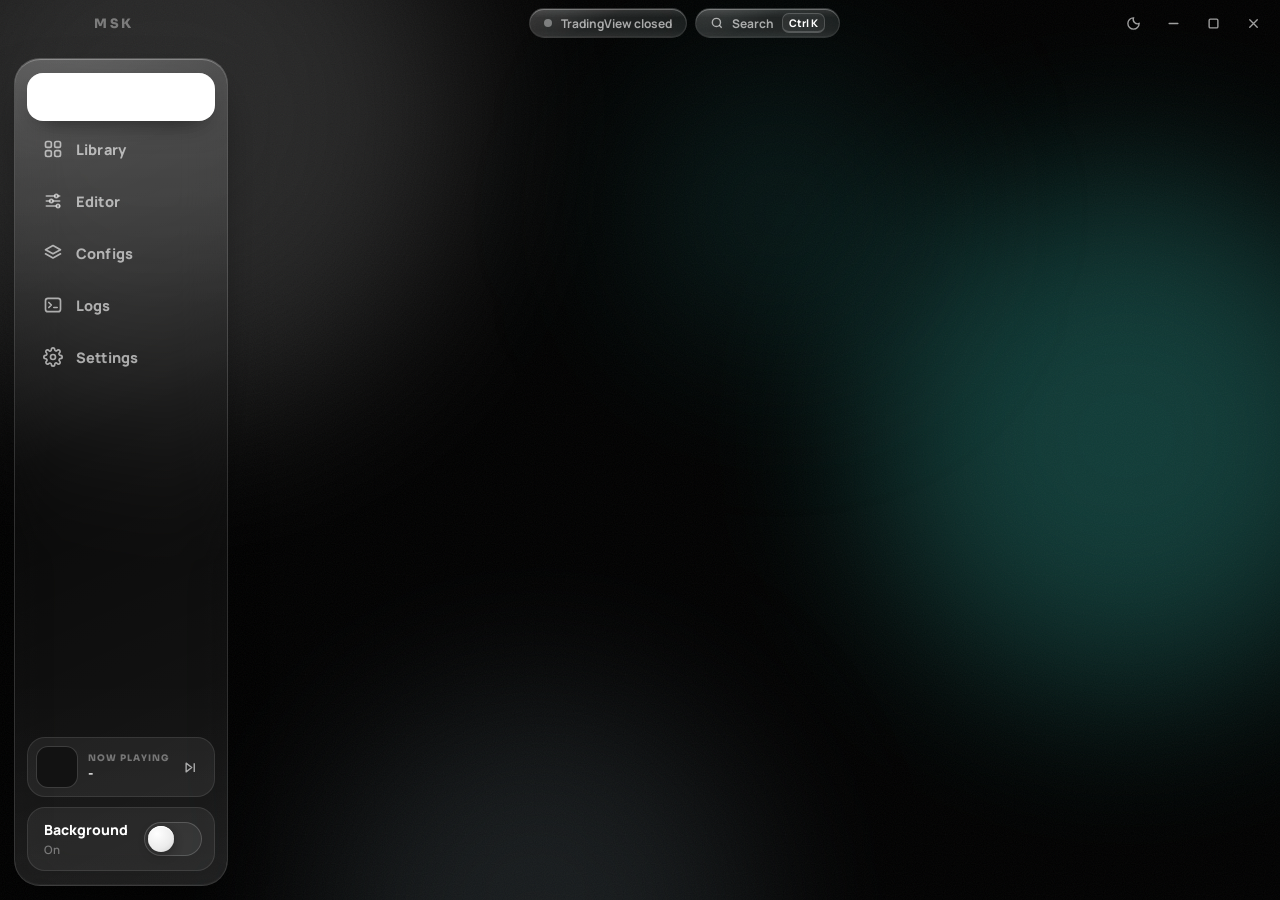
==== commit 15e4cdf0: "MSK extension 1.4.0: custom UI colors, Monochrome only, Editor - Studio Settings → Appearance: accen" ====
--- a/studio/index.html
+++ b/studio/index.html
@@ -20,6 +20,7 @@
   <header class="titlebar">
     <div class="brand"><span class="wm" id="wm-small"></span><span class="brand-name">MSK</span></div>
     <div class="tb-center"><div class="pill glass" id="tv-pill"><span class="dot"></span><span id="tv-text">TradingView closed</span></div>
+      <button class="pill upd-pill" id="upd-pill" hidden title="Update available"><svg viewBox="0 0 24 24"><path d="M12 16V4M7 9l5-5 5 5M4 20h16"/></svg><span id="upd-text">Update</span></button>
       <button class="pill glass pal-btn" id="pal-btn" title="Command palette"><svg viewBox="0 0 24 24"><circle cx="11" cy="11" r="7"/><path d="M20 20l-4-4"/></svg><span>Search</span><kbd>Ctrl K</kbd></button></div>
     <div class="tb-right">
       <button class="wc" id="theme-btn" title="Light / dark"><svg viewBox="0 0 24 24"><path d="M12 3a9 9 0 1 0 9 9 7 7 0 0 1-9-9z"/></svg></button>
@@ -34,13 +35,13 @@
       <span class="nav-blob"></span>
       <button data-page="home"><svg viewBox="0 0 24 24"><path d="M3 11l9-7 9 7v9a1 1 0 0 1-1 1h-5v-6H9v6H4a1 1 0 0 1-1-1z"/></svg><span>Home</span></button>
       <button data-page="library"><svg viewBox="0 0 24 24"><rect x="3" y="3" width="7" height="7" rx="2"/><rect x="14" y="3" width="7" height="7" rx="2"/><rect x="3" y="14" width="7" height="7" rx="2"/><rect x="14" y="14" width="7" height="7" rx="2"/></svg><span>Library</span></button>
-      <button data-page="workshop"><svg viewBox="0 0 24 24"><path d="M4 6h10M18 6h2M4 12h4M12 12h8M4 18h12M20 18h0"/><circle cx="16" cy="6" r="2"/><circle cx="10" cy="12" r="2"/><circle cx="18" cy="18" r="2"/></svg><span>Workshop</span></button>
+      <button data-page="editor"><svg viewBox="0 0 24 24"><path d="M4 6h10M18 6h2M4 12h4M12 12h8M4 18h12M20 18h0"/><circle cx="16" cy="6" r="2"/><circle cx="10" cy="12" r="2"/><circle cx="18" cy="18" r="2"/></svg><span>Editor</span></button>
       <button data-page="configs"><svg viewBox="0 0 24 24"><path d="M12 3l9 5-9 5-9-5z"/><path d="M3 13l9 5 9-5"/></svg><span>Configs</span></button>
       <button data-page="logs"><svg viewBox="0 0 24 24"><rect x="3" y="4" width="18" height="16" rx="3"/><path d="M7 9l3 3-3 3M13 15h4"/></svg><span>Logs</span></button>
       <button data-page="settings"><svg viewBox="0 0 24 24"><circle cx="12" cy="12" r="3"/><path d="M19.4 15a1.7 1.7 0 0 0 .3 1.8l.1.1a2 2 0 1 1-2.8 2.8l-.1-.1a1.7 1.7 0 0 0-1.8-.3 1.7 1.7 0 0 0-1 1.5V21a2 2 0 1 1-4 0v-.1a1.7 1.7 0 0 0-1.1-1.5 1.7 1.7 0 0 0-1.8.3l-.1.1a2 2 0 1 1-2.8-2.8l.1-.1a1.7 1.7 0 0 0 .3-1.8 1.7 1.7 0 0 0-1.5-1H3a2 2 0 1 1 0-4h.1a1.7 1.7 0 0 0 1.5-1.1 1.7 1.7 0 0 0-.3-1.8l-.1-.1a2 2 0 1 1 2.8-2.8l.1.1a1.7 1.7 0 0 0 1.8.3H9a1.7 1.7 0 0 0 1-1.5V3a2 2 0 1 1 4 0v.1a1.7 1.7 0 0 0 1 1.5 1.7 1.7 0 0 0 1.8-.3l.1-.1a2 2 0 1 1 2.8 2.8l-.1.1a1.7 1.7 0 0 0-.3 1.8V9a1.7 1.7 0 0 0 1.5 1H21a2 2 0 1 1 0 4h-.1a1.7 1.7 0 0 0-1.5 1z"/></svg><span>Settings</span></button>
     </nav>
     <div class="side-foot">
-      <div class="np" id="np" title="Edit in Workshop"><span class="np-thumb"></span><div class="np-txt"><small class="eyebrow" style="font-size:9px">Now playing</small><b class="np-name">-</b><small class="np-sub"></small></div>
+      <div class="np" id="np" title="Open in Editor"><span class="np-thumb"></span><div class="np-txt"><small class="eyebrow" style="font-size:9px">Now playing</small><b class="np-name">-</b><small class="np-sub"></small></div>
         <button class="np-next" id="np-next" title="Next config"><svg viewBox="0 0 24 24"><path d="M5 5l9 7-9 7zM18 5v14"/></svg></button></div>
       <div class="master">
         <div><b>Background</b><small id="master-sub">On</small></div>
--- a/studio/styles.css
+++ b/studio/styles.css
@@ -1,17 +1,17 @@
-@font-face { font-family: "Unbounded"; src: url(fonts/unbounded-latin-600-normal.woff2) format("woff2"); font-weight: 600; }
-@font-face { font-family: "Unbounded"; src: url(fonts/unbounded-latin-800-normal.woff2) format("woff2"); font-weight: 800; }
-@font-face { font-family: "Unbounded"; src: url(fonts/unbounded-latin-900-normal.woff2) format("woff2"); font-weight: 900; }
+@font-face { font-family: "Sora"; src: url(fonts/sora-latin-600-normal.woff2) format("woff2"); font-weight: 600; }
+@font-face { font-family: "Sora"; src: url(fonts/sora-latin-700-normal.woff2) format("woff2"); font-weight: 700; }
+@font-face { font-family: "Sora"; src: url(fonts/sora-latin-800-normal.woff2) format("woff2"); font-weight: 800 900; }
 @font-face { font-family: "Manrope"; src: url(fonts/manrope-latin-500-normal.woff2) format("woff2"); font-weight: 500; }
 @font-face { font-family: "Manrope"; src: url(fonts/manrope-latin-600-normal.woff2) format("woff2"); font-weight: 600; }
 @font-face { font-family: "Manrope"; src: url(fonts/manrope-latin-700-normal.woff2) format("woff2"); font-weight: 700; }
 @font-face { font-family: "Manrope"; src: url(fonts/manrope-latin-800-normal.woff2) format("woff2"); font-weight: 800; }
 
 :root {
-  --miku: #39c5bb; --miku-2: #7cf7ee;
+  --acc: 57,197,187; --glow: 57,197,187; --miku: rgb(var(--acc)); --miku-2: #7cf7ee; --on-acc: #001a18;
   --spring: cubic-bezier(.34, 1.56, .64, 1);
   --ease: cubic-bezier(.2, .8, .2, 1);
   --r-lg: 26px; --r-md: 18px; --r-sm: 12px;
-  --display: "Unbounded", "Segoe UI", sans-serif;
+  --display: "Sora", "Segoe UI", sans-serif;
   --body: "Manrope", "Segoe UI", sans-serif;
 }
 [data-theme="dark"] {
@@ -20,7 +20,7 @@
   --glass-a: rgba(255,255,255,.11); --glass-b: rgba(255,255,255,.025); --glass-edge: rgba(255,255,255,.14);
   --glass-hi: rgba(255,255,255,.28); --shadow: rgba(0,0,0,.65);
   --solid: #fff; --on-solid: #000; --field: rgba(255,255,255,.06);
-  --blob-1: rgba(255,255,255,.16); --blob-2: rgba(57,197,187,.30); --blob-3: rgba(120,140,150,.20); --blob-4: rgba(57,197,187,.14);
+  --blob-1: rgba(255,255,255,.16); --blob-2: rgba(var(--glow),.30); --blob-3: rgba(120,140,150,.20); --blob-4: rgba(var(--glow),.14);
 }
 [data-theme="light"] {
   --bg: #f3f4f5; --fg: #050505; --fg-2: rgba(0,0,0,.6); --fg-3: rgba(0,0,0,.38);
@@ -28,7 +28,7 @@
   --glass-a: rgba(255,255,255,.78); --glass-b: rgba(255,255,255,.42); --glass-edge: rgba(255,255,255,.9);
   --glass-hi: rgba(255,255,255,1); --shadow: rgba(20,30,40,.16);
   --solid: #000; --on-solid: #fff; --field: rgba(0,0,0,.045);
-  --blob-1: rgba(0,0,0,.10); --blob-2: rgba(57,197,187,.38); --blob-3: rgba(160,170,180,.35); --blob-4: rgba(57,197,187,.2);
+  --blob-1: rgba(0,0,0,.10); --blob-2: rgba(var(--glow),.38); --blob-3: rgba(160,170,180,.35); --blob-4: rgba(var(--glow),.2);
 }
 
 * { box-sizing: border-box; margin: 0; padding: 0; }
@@ -36,7 +36,7 @@
 button, input, select { font: inherit; color: inherit; }
 button { cursor: pointer; border: 0; background: none; }
 svg { display: block; }
-::selection { background: var(--miku); color: #000; }
+::selection { background: var(--miku); color: var(--on-acc); }
 ::-webkit-scrollbar { width: 10px; height: 10px; }
 ::-webkit-scrollbar-thumb { background: var(--line-2); border-radius: 10px; border: 3px solid transparent; background-clip: padding-box; }
 ::-webkit-scrollbar-track { background: transparent; }
@@ -95,7 +95,7 @@
 .dot.on { background: var(--miku); animation: pulse 2s infinite; }
 .dot.warn { background: #ffb224; }
 .dot.busy { background: var(--fg); animation: blink 1s infinite; }
-@keyframes pulse { 0% { box-shadow: 0 0 0 0 rgba(57,197,187,.6); } 70% { box-shadow: 0 0 0 9px rgba(57,197,187,0); } 100% { box-shadow: 0 0 0 0 rgba(57,197,187,0); } }
+@keyframes pulse { 0% { box-shadow: 0 0 0 0 rgba(var(--acc),.6); } 70% { box-shadow: 0 0 0 9px rgba(var(--acc),0); } 100% { box-shadow: 0 0 0 0 rgba(var(--acc),0); } }
 @keyframes blink { 50% { opacity: .25; } }
 
 .sidebar { position: fixed; top: 58px; left: 14px; bottom: 14px; width: 214px; z-index: 40; border-radius: var(--r-lg); padding: 14px 12px; display: flex; flex-direction: column; }
@@ -144,7 +144,7 @@
 .btn.glass { color: var(--fg); }
 .btn.ghost { color: var(--fg-2); }
 .btn.ghost:hover { color: var(--fg); background: var(--field); }
-.btn.miku { background: var(--miku); color: #001a18; box-shadow: 0 12px 30px -10px rgba(57,197,187,.6); }
+.btn.miku { background: var(--miku); color: var(--on-acc); box-shadow: 0 12px 30px -10px rgba(var(--acc),.6); }
 .btn.danger:hover { color: #ff5a5f; }
 .btn.sm { height: 34px; padding: 0 14px; font-size: 12.5px; }
 .btn.icon { width: 38px; padding: 0; height: 38px; }
@@ -177,7 +177,7 @@
 .swatches { display: flex; gap: 6px; }
 .sw { width: 22px; height: 22px; border-radius: 7px; border: 1px solid var(--line-2); box-shadow: inset 0 1px 0 rgba(255,255,255,.25); }
 .badge { display: inline-flex; align-items: center; height: 24px; padding: 0 10px; border-radius: 99px; font-size: 11px; font-weight: 800; letter-spacing: .04em; text-transform: uppercase; background: var(--field); border: 1px solid var(--line); color: var(--fg-2); }
-.badge.on { background: var(--miku); color: #001a18; border-color: transparent; }
+.badge.on { background: var(--miku); color: var(--on-acc); border-color: transparent; }
 
 .chips { display: flex; gap: 10px; overflow-x: auto; padding: 4px 2px 12px; }
 .chip { flex: none; display: flex; align-items: center; gap: 10px; height: 52px; padding: 0 16px 0 8px; border-radius: 99px; font-weight: 800; transition: transform .35s var(--spring), box-shadow .3s; }
@@ -231,7 +231,7 @@
 .seg.full { display: flex; }
 .seg.full button { flex: 1; padding: 0 8px; }
 
-/* ---------- workshop ---------- */
+/* ---------- editor ---------- */
 .ws { display: grid; grid-template-columns: minmax(0, 1fr) 380px; gap: 16px; align-items: start; }
 .ws-left { position: sticky; top: 0; display: flex; flex-direction: column; gap: 14px; }
 .ws-left .stage { border-radius: 24px; box-shadow: 0 30px 70px -30px var(--shadow); }
@@ -240,7 +240,7 @@
 .strip { display: flex; gap: 10px; overflow-x: auto; padding: 12px; border-radius: 22px; }
 .strip .s-item { flex: none; width: 112px; aspect-ratio: 16/10; border-radius: 12px; overflow: hidden; position: relative; background: #111 center/cover; border: 2px solid transparent; transition: transform .35s var(--spring), border-color .2s; cursor: pointer; }
 .strip .s-item:hover { transform: translateY(-3px); }
-.strip .s-item.on { border-color: var(--miku); box-shadow: 0 0 0 3px rgba(57,197,187,.25); }
+.strip .s-item.on { border-color: var(--miku); box-shadow: 0 0 0 3px rgba(var(--acc),.25); }
 .strip .s-item.none { display: grid; place-items: center; color: var(--fg-3); background: var(--field); font-weight: 800; font-size: 12px; }
 .strip .s-item.add { display: grid; place-items: center; color: var(--fg-2); background: var(--field); border: 2px dashed var(--line-2); font-size: 22px; }
 .panel { border-radius: 24px; padding: 6px 18px; margin-bottom: 12px; }
@@ -295,7 +295,7 @@
 .cfg { border-radius: 26px; padding: 8px; transition: transform .45s var(--spring); }
 .cfg:hover { transform: translateY(-5px); }
 .cfg .stage { border-radius: 19px; }
-.cfg.active { box-shadow: 0 0 0 2px var(--miku), 0 20px 50px -18px rgba(57,197,187,.5); }
+.cfg.active { box-shadow: 0 0 0 2px var(--miku), 0 20px 50px -18px rgba(var(--acc),.5); }
 .cfg-info { padding: 12px 10px 6px; display: flex; flex-direction: column; gap: 10px; }
 .cfg-info .name { font-family: var(--display); font-weight: 800; font-size: 16px; letter-spacing: -.01em; white-space: nowrap; overflow: hidden; text-overflow: ellipsis; }
 .cfg-actions { display: flex; gap: 6px; align-items: center; }
@@ -309,7 +309,7 @@
 .set-row .t b { display: block; font-weight: 800; }
 .set-row .t small { color: var(--fg-3); font-size: 12px; font-weight: 600; }
 .field { height: 40px; padding: 0 14px; border-radius: 12px; background: var(--field); border: 1px solid var(--line); outline: 0; font-weight: 700; min-width: 0; transition: border-color .2s, box-shadow .2s; }
-.field:focus { border-color: var(--miku); box-shadow: 0 0 0 4px rgba(57,197,187,.18); }
+.field:focus { border-color: var(--miku); box-shadow: 0 0 0 4px rgba(var(--acc),.18); }
 .field.mono { font-variant-numeric: tabular-nums; }
 .path { white-space: pre-line; font-size: 12px; color: var(--fg-2); word-break: break-all; padding: 10px 12px; border-radius: 12px; background: var(--field); border: 1px solid var(--line); }
 
@@ -390,7 +390,7 @@
 .keys, .hotkey { display: inline-flex; gap: 5px; align-items: center; }
 .hotkey { min-width: 150px; justify-content: flex-end; padding: 6px 10px; border-radius: 12px; border: 1px dashed transparent; transition: border-color .2s, background .2s; }
 .hotkey:hover { border-color: var(--line-2); background: var(--field); }
-.hotkey.rec { border-color: var(--miku); background: rgba(57,197,187,.1); animation: blink 1.2s infinite; }
+.hotkey.rec { border-color: var(--miku); background: rgba(var(--acc),.1); animation: blink 1.2s infinite; }
 .stepper { display: inline-flex; align-items: center; height: 38px; border-radius: 12px; background: var(--field); border: 1px solid var(--line); overflow: hidden; }
 .stepper button { width: 34px; height: 100%; font-size: 18px; font-weight: 800; color: var(--fg-2); transition: background .2s, color .2s; }
 .stepper button:hover { background: var(--line); color: var(--fg); }
@@ -434,9 +434,36 @@
 .pal-item.on svg { stroke: var(--on-solid); }
 .pal-item.on small { color: var(--on-solid); opacity: .6; }
 .fx-sum { display: flex; flex-wrap: wrap; gap: 6px; }
-.fx-sum span { font-size: 11.5px; font-weight: 800; padding: 4px 10px; border-radius: 99px; background: rgba(57,197,187,.14); color: var(--miku); border: 1px solid rgba(57,197,187,.3); }
+.fx-sum span { font-size: 11.5px; font-weight: 800; padding: 4px 10px; border-radius: 99px; background: rgba(var(--acc),.14); color: var(--miku); border: 1px solid rgba(var(--acc),.3); }
 
 /* ---------- extension (browser tab) ---------- */
 .ext .tb-right .wc:not(#theme-btn) { display: none; }
 .ext #nav button[data-page="logs"] { display: none; }
 .ext .titlebar { -webkit-app-region: no-drag; }
+.pal i.base-dot { width: 20px; height: 20px; border-radius: 6px; border: 1px solid var(--line-2); }
+
+/* ---------- updates ---------- */
+.upd-pill { gap: 7px; background: var(--miku); color: var(--on-acc); border: 0; font-weight: 800; animation: updGlow 2.4s ease-in-out infinite; }
+.upd-pill svg { width: 14px; height: 14px; fill: none; stroke: currentColor; stroke-width: 2.6; stroke-linecap: round; stroke-linejoin: round; }
+.upd-pill[hidden] { display: none; }
+@keyframes updGlow { 50% { box-shadow: 0 0 0 6px rgba(var(--acc),.2), 0 0 24px rgba(var(--acc),.45); } }
+.upd-card { display: flex; align-items: center; gap: 16px; padding: 16px 18px; border-radius: 24px; margin-bottom: 16px; border-color: rgba(var(--acc),.45); background: linear-gradient(120deg, rgba(var(--acc),.22), rgba(var(--acc),.05) 60%) !important; }
+.upd-card b { font-family: var(--display); font-weight: 900; font-size: 17px; letter-spacing: -.01em; }
+.upd-ico { width: 46px; height: 46px; border-radius: 14px; display: grid; place-items: center; background: var(--miku); color: var(--on-acc); flex: none; animation: updGlow 2.4s ease-in-out infinite; }
+.upd-ico svg { width: 22px; height: 22px; fill: none; stroke: currentColor; stroke-width: 2.4; stroke-linecap: round; stroke-linejoin: round; }
+.upd-notes { font-size: 11.5px; margin-top: 4px; }
+
+/* ---------- macOS ---------- */
+.mac .tb-right .wc:not(#theme-btn) { display: none; }
+.mac .titlebar { padding-left: 86px; }
+.mac .brand { width: 168px; }
+
+/* ---------- appearance (custom UI colors) ---------- */
+svg .sh rect { fill: var(--miku); }
+.acc-row { display: flex; align-items: center; gap: 8px; flex-wrap: wrap; justify-content: flex-end; }
+.acc-sw { width: 26px; height: 26px; border-radius: 9px; border: 2px solid var(--line-2); cursor: pointer; transition: transform .25s var(--spring), border-color .2s; }
+.acc-sw:hover { transform: scale(1.12); }
+.acc-sw.on { border-color: var(--fg); transform: scale(1.08); }
+.color-pick { position: relative; width: 44px; height: 30px; border-radius: 10px; overflow: hidden; border: 1px solid var(--line-2); flex: none; }
+.color-pick input { position: absolute; inset: -8px; width: calc(100% + 16px); height: calc(100% + 16px); border: 0; padding: 0; cursor: pointer; background: none; }
+.color-hex { font-family: ui-monospace, Consolas, monospace; font-size: 12px; color: var(--fg-2); min-width: 64px; text-align: right; }
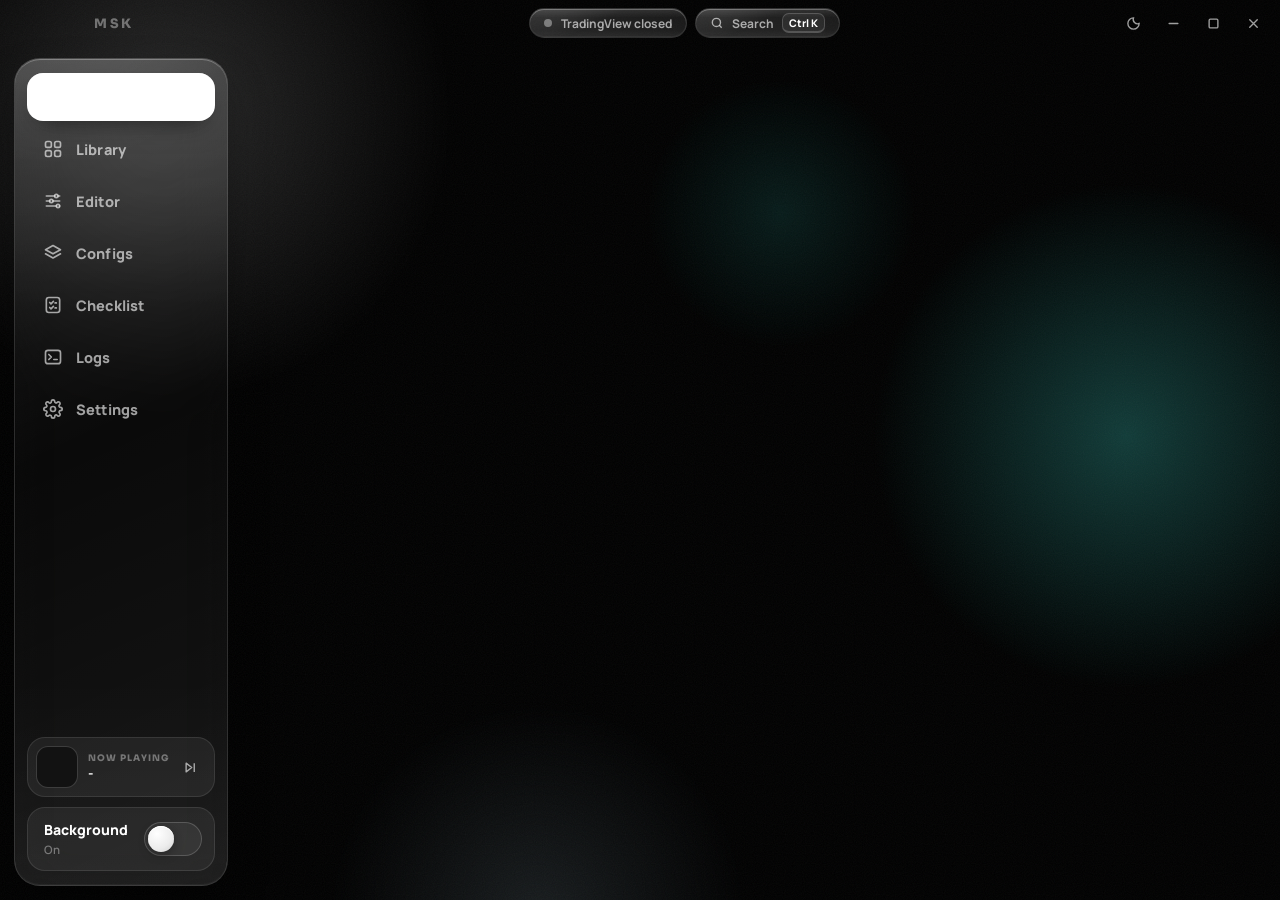
==== commit 937ad438: "MSK extension 1.5.0: animation curves, trading checklist, faster - Curves for every animation (prese" ====
--- a/studio/index.html
+++ b/studio/index.html
@@ -37,6 +37,7 @@
       <button data-page="library"><svg viewBox="0 0 24 24"><rect x="3" y="3" width="7" height="7" rx="2"/><rect x="14" y="3" width="7" height="7" rx="2"/><rect x="3" y="14" width="7" height="7" rx="2"/><rect x="14" y="14" width="7" height="7" rx="2"/></svg><span>Library</span></button>
       <button data-page="editor"><svg viewBox="0 0 24 24"><path d="M4 6h10M18 6h2M4 12h4M12 12h8M4 18h12M20 18h0"/><circle cx="16" cy="6" r="2"/><circle cx="10" cy="12" r="2"/><circle cx="18" cy="18" r="2"/></svg><span>Editor</span></button>
       <button data-page="configs"><svg viewBox="0 0 24 24"><path d="M12 3l9 5-9 5-9-5z"/><path d="M3 13l9 5 9-5"/></svg><span>Configs</span></button>
+      <button data-page="checklist"><svg viewBox="0 0 24 24"><rect x="4" y="3" width="16" height="18" rx="3"/><path d="M8 9l1.6 1.6L12.5 7.7M8 15l1.6 1.6 2.9-2.9M14.5 9.5H16M14.5 15.5H16"/></svg><span>Checklist</span></button>
       <button data-page="logs"><svg viewBox="0 0 24 24"><rect x="3" y="4" width="18" height="16" rx="3"/><path d="M7 9l3 3-3 3M13 15h4"/></svg><span>Logs</span></button>
       <button data-page="settings"><svg viewBox="0 0 24 24"><circle cx="12" cy="12" r="3"/><path d="M19.4 15a1.7 1.7 0 0 0 .3 1.8l.1.1a2 2 0 1 1-2.8 2.8l-.1-.1a1.7 1.7 0 0 0-1.8-.3 1.7 1.7 0 0 0-1 1.5V21a2 2 0 1 1-4 0v-.1a1.7 1.7 0 0 0-1.1-1.5 1.7 1.7 0 0 0-1.8.3l-.1.1a2 2 0 1 1-2.8-2.8l.1-.1a1.7 1.7 0 0 0 .3-1.8 1.7 1.7 0 0 0-1.5-1H3a2 2 0 1 1 0-4h.1a1.7 1.7 0 0 0 1.5-1.1 1.7 1.7 0 0 0-.3-1.8l-.1-.1a2 2 0 1 1 2.8-2.8l.1.1a1.7 1.7 0 0 0 1.8.3H9a1.7 1.7 0 0 0 1-1.5V3a2 2 0 1 1 4 0v.1a1.7 1.7 0 0 0 1 1.5 1.7 1.7 0 0 0 1.8-.3l.1-.1a2 2 0 1 1 2.8 2.8l-.1.1a1.7 1.7 0 0 0-.3 1.8V9a1.7 1.7 0 0 0 1.5 1H21a2 2 0 1 1 0 4h-.1a1.7 1.7 0 0 0-1.5 1z"/></svg><span>Settings</span></button>
     </nav>
@@ -59,6 +60,7 @@
   <script src="shim.js"></script>
   <script src="logo.js"></script>
   <script src="fx.js"></script>
+  <script src="checklist.js"></script>
   <script src="chart.js"></script>
   <script src="app.js"></script>
 </body>
--- a/studio/styles.css
+++ b/studio/styles.css
@@ -43,11 +43,12 @@
 
 /* ---------- ambient background ---------- */
 .ambient { position: fixed; inset: 0; z-index: 0; overflow: hidden; pointer-events: none; }
-.blob { position: absolute; border-radius: 50%; filter: blur(90px); will-change: transform; }
-.b1 { width: 46vw; height: 46vw; left: -10vw; top: -14vw; background: var(--blob-1); animation: drift1 34s ease-in-out infinite alternate; }
-.b2 { width: 40vw; height: 40vw; right: -8vw; top: 20vh; background: var(--blob-2); animation: drift2 40s ease-in-out infinite alternate; }
-.b3 { width: 34vw; height: 34vw; left: 25vw; bottom: -18vw; background: var(--blob-3); animation: drift3 46s ease-in-out infinite alternate; }
-.b4 { width: 22vw; height: 22vw; left: 50vw; top: 8vh; background: var(--blob-4); animation: drift1 28s ease-in-out infinite alternate-reverse; }
+/* soft light without filter: blur (a blurred element is re-rendered every frame it moves) */
+.blob { position: absolute; border-radius: 50%; will-change: transform; background: radial-gradient(closest-side, var(--c), transparent) !important; }
+.b1 { --c: var(--blob-1); width: 46vw; height: 46vw; left: -10vw; top: -14vw; animation: drift1 34s ease-in-out infinite alternate; }
+.b2 { --c: var(--blob-2); width: 40vw; height: 40vw; right: -8vw; top: 20vh; animation: drift2 40s ease-in-out infinite alternate; }
+.b3 { --c: var(--blob-3); width: 34vw; height: 34vw; left: 25vw; bottom: -18vw; animation: drift3 46s ease-in-out infinite alternate; }
+.b4 { --c: var(--blob-4); width: 22vw; height: 22vw; left: 50vw; top: 8vh; animation: drift1 28s ease-in-out infinite alternate-reverse; }
 @keyframes drift1 { to { transform: translate(14vw, 12vh) scale(1.15); } }
 @keyframes drift2 { to { transform: translate(-16vw, -10vh) scale(.9); } }
 @keyframes drift3 { to { transform: translate(10vw, -14vh) scale(1.2); } }
@@ -193,7 +194,9 @@
 /* ---------- stage (preview) ---------- */
 .stage { position: relative; overflow: hidden; border-radius: var(--r-md); background: #000; aspect-ratio: 16/9; isolation: isolate; }
 .stage .layer { position: absolute; inset: 0; transition: opacity .5s var(--ease); }
-.stage .m-wrap { z-index: 1; }
+.stage .base { z-index: 0; will-change: transform; contain: strict; }
+.stage .m-wrap { z-index: 1; will-change: transform; contain: strict; }
+.stage.fxing .m-wrap img, .stage.fxing .m-wrap video { transition: none; }
 .stage .m-wrap img, .stage .m-wrap video { position: absolute; inset: 0; width: 100%; height: 100%; transition: filter .35s, opacity .35s, transform .35s; }
 .stage canvas { position: absolute; inset: 0; width: 100%; height: 100%; z-index: 2; }
 .stage.overlay .m-wrap { z-index: 3; pointer-events: none; }
@@ -467,3 +470,79 @@
 .color-pick { position: relative; width: 44px; height: 30px; border-radius: 10px; overflow: hidden; border: 1px solid var(--line-2); flex: none; }
 .color-pick input { position: absolute; inset: -8px; width: calc(100% + 16px); height: calc(100% + 16px); border: 0; padding: 0; cursor: pointer; background: none; }
 .color-hex { font-family: ui-monospace, Consolas, monospace; font-size: 12px; color: var(--fg-2); min-width: 64px; text-align: right; }
+
+/* ---------- visual effects modes ---------- */
+body.dragging .blob, body.vis-light .blob { animation-play-state: paused; }
+body.vis-full .blob { background: var(--c) !important; filter: blur(90px); }
+body.vis-light .grain { display: none; }
+body.vis-light .glass, body.vis-light .bubble { backdrop-filter: none !important; }
+[data-theme="dark"] body.vis-light .glass { background: linear-gradient(155deg, #17191b, #0d0e0f 60%, #141617); }
+[data-theme="light"] body.vis-light .glass { background: linear-gradient(155deg, #ffffff, #f6f7f8 60%, #fdfdfd); }
+
+/* ---------- animation curves ---------- */
+.curve { display: flex; flex-direction: column; gap: 10px; }
+.curve-top { display: flex; align-items: center; gap: 10px; flex-wrap: wrap; }
+.curve-lbl { font-size: 12px; font-weight: 800; color: var(--fg-2); }
+.curves { display: flex; flex-wrap: wrap; gap: 5px; }
+.cv { height: 26px; padding: 0 10px; border-radius: 99px; font-size: 11.5px; font-weight: 800; color: var(--fg-2); border: 1px solid var(--line-2); transition: transform .3s var(--spring), background .2s, color .2s; }
+.cv:hover { transform: translateY(-1px); color: var(--fg); }
+.cv.on { background: var(--miku); color: var(--on-acc); border-color: transparent; }
+.curve-body { display: flex; gap: 10px; align-items: stretch; }
+.bez-ed { width: 150px; height: 128px; flex: none; border-radius: 12px; background: var(--field); border: 1px solid var(--line); cursor: crosshair; touch-action: none; }
+.curve-side { flex: 1; min-width: 0; display: flex; flex-direction: column; gap: 6px; }
+.wave-pv { width: 100%; flex: 1; min-height: 70px; border-radius: 12px; }
+.bez-txt { font-size: 11px; color: var(--fg-3); white-space: nowrap; overflow: hidden; text-overflow: ellipsis; }
+
+/* ---------- checklist ---------- */
+.ck-show { gap: 10px; font-size: 13px; color: var(--fg-2); }
+.ck-grid { display: grid; grid-template-columns: minmax(320px, 0.9fr) minmax(420px, 1.25fr); gap: 18px; align-items: start; }
+.ck-left { display: flex; flex-direction: column; gap: 14px; position: sticky; top: 0; }
+.ck-right { display: flex; flex-direction: column; gap: 16px; }
+.ck-right .set-sec { display: flex; flex-direction: column; gap: 10px; }
+.ck-stage { position: relative; border-radius: 24px; overflow: hidden; padding: 0; }
+.ck-chart .stage { border-radius: 24px; aspect-ratio: auto; height: 470px; }
+#ck-prev { position: absolute; z-index: 6; }
+#ck-prev.ck-pos-tl { top: 14px; left: 14px; } #ck-prev.ck-pos-tr { top: 14px; right: 60px; }
+#ck-prev.ck-pos-bl { bottom: 14px; left: 14px; } #ck-prev.ck-pos-br { bottom: 14px; right: 60px; }
+.ck-score { display: flex; align-items: center; gap: 18px; padding: 16px 18px; border-radius: 22px; flex-wrap: wrap; }
+.ck-big { display: flex; flex-direction: column; gap: 2px; }
+.ck-big b { font-family: var(--display); font-weight: 900; font-size: 28px; letter-spacing: -.03em; font-variant-numeric: tabular-nums; }
+.ck-big b small { font-size: 15px; color: var(--fg-3); }
+.ck-big span { font-size: 11px; font-weight: 800; letter-spacing: .14em; text-transform: uppercase; color: var(--fg-3); }
+.ck-verdict { margin-left: auto; padding: 8px 14px; border-radius: 99px; font-weight: 800; font-size: 12.5px; background: var(--field); color: var(--fg-2); }
+.ck-verdict.ready { background: var(--miku); color: var(--on-acc); }
+.ck-verdict.wait { background: rgba(255,181,71,.16); color: #f2a93b; }
+.ck-title { height: 40px; padding: 0 14px; font-weight: 800; }
+.ck-items { display: flex; flex-direction: column; gap: 8px; }
+.ck-item { display: flex; align-items: center; gap: 8px; animation: rise .35s var(--ease) both; }
+.ck-n { width: 20px; text-align: center; font-size: 12px; font-weight: 800; color: var(--fg-3); flex: none; }
+.ck-text { flex: 1; min-width: 0; height: 38px; padding: 0 12px; }
+.ck-item .stepper { flex: none; }
+.ck-item .stepper .u { display: none; }
+.ck-item .stepper input { width: 26px; }
+.ck-item .stepper button { width: 26px; }
+.ck-item .btn.icon { width: 28px; padding: 0; justify-content: center; }
+.ck-item .btn.icon[disabled] { opacity: .25; pointer-events: none; }
+.ck-pos .seg { flex-wrap: wrap; }
+/* the card as it looks on the chart */
+.ckc { width: 250px; font: 600 12.5px/1.35 -apple-system, BlinkMacSystemFont, "Segoe UI", Roboto, sans-serif; color: #eef2f4; background: rgba(12,14,16,.78);
+  backdrop-filter: blur(12px) saturate(150%); border: 1px solid rgba(255,255,255,.12); border-radius: 14px; box-shadow: 0 14px 40px -12px rgba(0,0,0,.6); overflow: hidden; text-align: left; }
+.ckc .hd { display: flex; align-items: center; gap: 8px; padding: 9px 10px 9px 12px; border-bottom: 1px solid rgba(255,255,255,.08); }
+.ckc .t { flex: 1; font-weight: 800; white-space: nowrap; overflow: hidden; text-overflow: ellipsis; }
+.ckc .sc { font-weight: 800; font-size: 12px; padding: 3px 9px; border-radius: 99px; background: rgba(255,255,255,.1); font-variant-numeric: tabular-nums; }
+.ckc .sc.ready { background: var(--miku); color: var(--on-acc); }
+.ckc .sc.wait { background: rgba(255,181,71,.18); color: #ffcf85; }
+.ckc .ic { width: 22px; text-align: center; color: rgba(255,255,255,.6); }
+.ckc .list { display: flex; flex-direction: column; padding: 6px; }
+.ckc .it { display: flex; align-items: center; gap: 9px; padding: 7px 8px; border-radius: 9px; color: rgba(255,255,255,.82); text-align: left; font: inherit; }
+.ckc .it:hover { background: rgba(255,255,255,.06); }
+.ckc .bx { width: 16px; height: 16px; flex: none; border-radius: 5px; border: 1.5px solid rgba(255,255,255,.35); display: grid; place-items: center; transition: background .15s; }
+.ckc .it.on .bx { background: var(--miku); border-color: transparent; }
+.ckc .it.on .bx::after { content: ""; width: 8px; height: 4px; border: 2px solid var(--on-acc); border-top: 0; border-right: 0; transform: translateY(-1px) rotate(-45deg); }
+.ckc .it.on .tx { color: #fff; }
+.ckc .tx { flex: 1; }
+.ckc .pt { font-size: 11px; color: rgba(255,255,255,.45); }
+.ckc .ft { display: flex; align-items: center; gap: 8px; padding: 8px 12px 10px; border-top: 1px solid rgba(255,255,255,.08); font-size: 11.5px; color: rgba(255,255,255,.6); }
+.ckc .ft .st { flex: 1; } .ckc .ft .st.ready { color: var(--miku); }
+.ckc .rs { font-size: 11px; font-weight: 800; padding: 4px 9px; border-radius: 99px; background: rgba(255,255,255,.08); cursor: pointer; }
+@media (max-width: 1180px) { .ck-grid { grid-template-columns: 1fr; } .ck-left { position: static; } }
